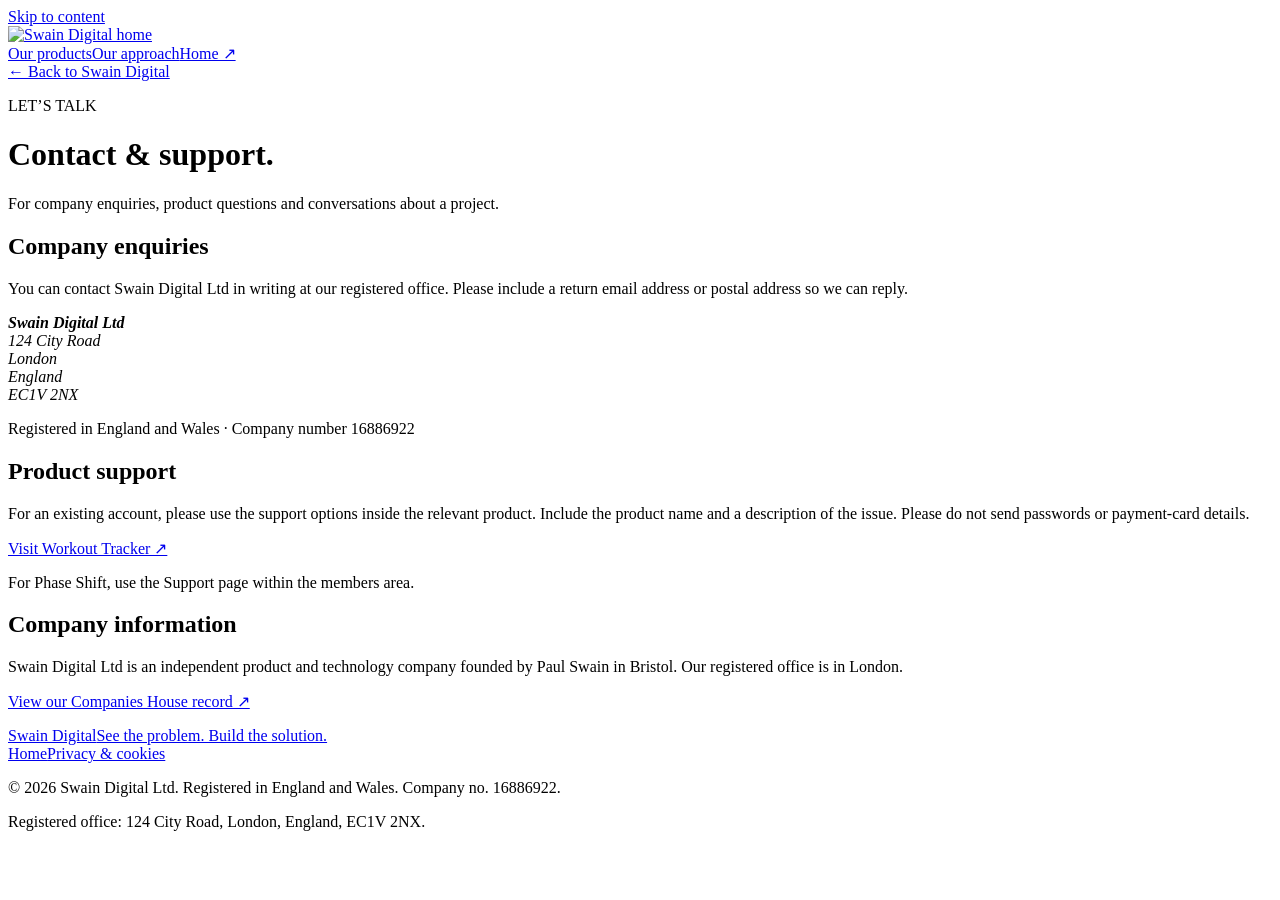
==== public/contact.html @ 6542596c "Build branded Swain Digital company website" ====
<!doctype html><html lang="en-GB"><head><meta charset="UTF-8"><meta name="viewport" content="width=device-width,initial-scale=1"><title>Contact & Support | Swain Digital Ltd</title><meta name="description" content="Company enquiries and product support for Swain Digital Ltd, the company behind Workout Tracker and Phase Shift."><link rel="icon" href="/assets/sd-icon.png"><link rel="stylesheet" href="/styles.css"></head><body><a class="skip" href="#main">Skip to content</a><header class="header"><a class="brand" href="/"><img src="/assets/swain-digital.webp" width="457" height="200" alt="Swain Digital home"></a><nav aria-label="Main navigation"><a href="/#products">Our products</a><a href="/#approach">Our approach</a><a href="/">Home ↗</a></nav></header><main class="legal-main" id="main"><a class="back-link" href="/">← Back to Swain Digital</a><p class="eyebrow ink">LET’S TALK</p><h1>Contact & support.</h1><p class="lead">For company enquiries, product questions and conversations about a project.</p><h2>Company enquiries</h2><p>You can contact Swain Digital Ltd in writing at our registered office. Please include a return email address or postal address so we can reply.</p><div class="contact-card"><address><strong>Swain Digital Ltd</strong><br>124 City Road<br>London<br>England<br>EC1V 2NX</address><p style="margin-top:16px">Registered in England and Wales · Company number 16886922</p></div><h2>Product support</h2><p>For an existing account, please use the support options inside the relevant product. Include the product name and a description of the issue. Please do not send passwords or payment-card details.</p><p><a href="https://workouttrackerapp.io">Visit Workout Tracker ↗</a></p><p>For Phase Shift, use the Support page within the members area.</p><h2>Company information</h2><p>Swain Digital Ltd is an independent product and technology company founded by Paul Swain in Bristol. Our registered office is in London.</p><p><a href="https://find-and-update.company-information.service.gov.uk/company/16886922">View our Companies House record ↗</a></p></main><footer class="footer"><div class="footer-top"><a class="footer-brand" href="/">Swain Digital<span>See the problem. Build the solution.</span></a><nav aria-label="Footer navigation"><a href="/">Home</a><a href="/privacy.html">Privacy & cookies</a></nav></div><div class="footer-bottom"><p>© 2026 Swain Digital Ltd. Registered in England and Wales. Company no. 16886922.</p><p>Registered office: 124 City Road, London, England, EC1V 2NX.</p></div></footer></body></html>
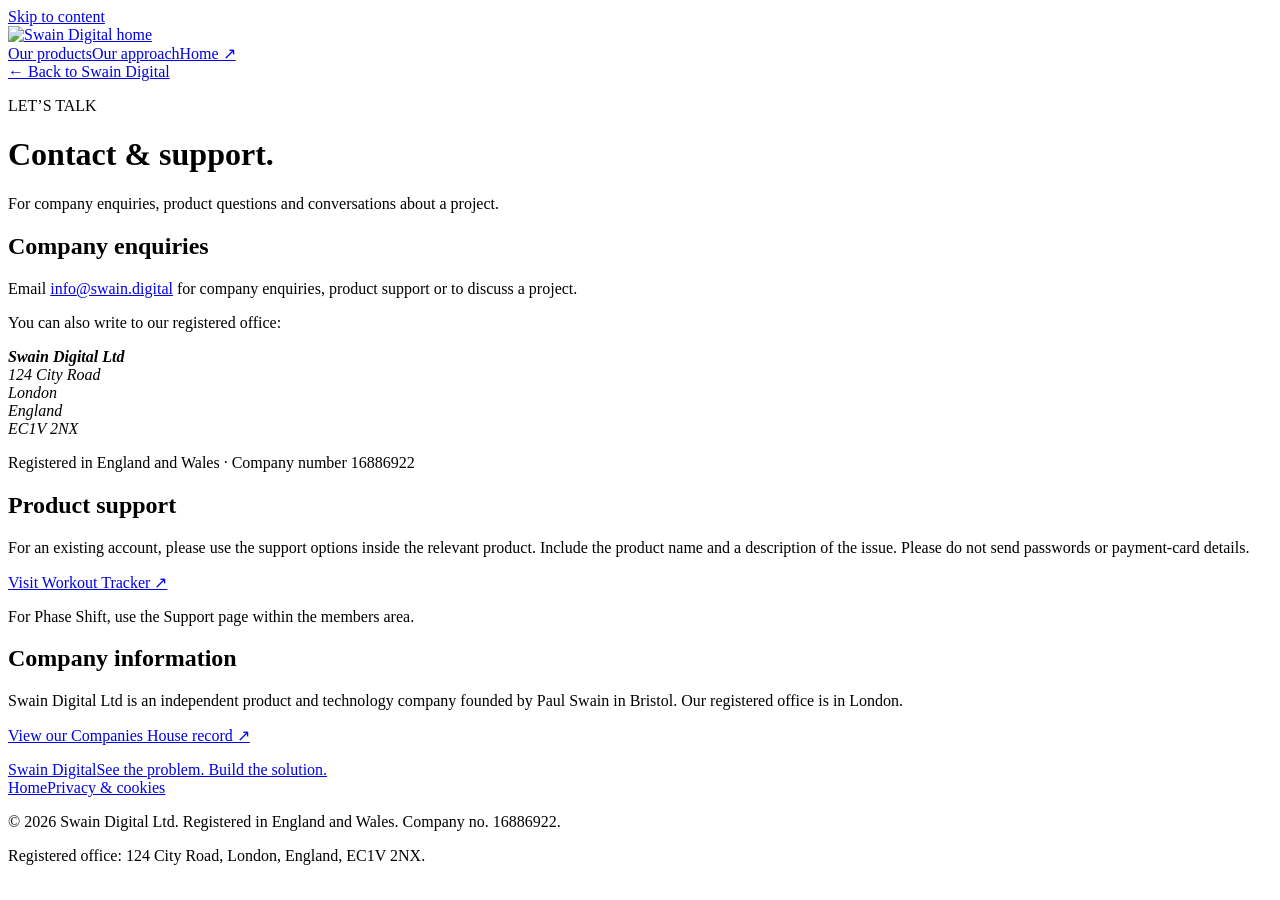
==== commit 44dc3a76: "Add monitored company email address to contact page" ====
--- a/public/contact.html
+++ b/public/contact.html
@@ -1 +1 @@
-<!doctype html><html lang="en-GB"><head><meta charset="UTF-8"><meta name="viewport" content="width=device-width,initial-scale=1"><title>Contact & Support | Swain Digital Ltd</title><meta name="description" content="Company enquiries and product support for Swain Digital Ltd, the company behind Workout Tracker and Phase Shift."><link rel="icon" href="/assets/sd-icon.png"><link rel="stylesheet" href="/styles.css"></head><body><a class="skip" href="#main">Skip to content</a><header class="header"><a class="brand" href="/"><img src="/assets/swain-digital.webp" width="457" height="200" alt="Swain Digital home"></a><nav aria-label="Main navigation"><a href="/#products">Our products</a><a href="/#approach">Our approach</a><a href="/">Home ↗</a></nav></header><main class="legal-main" id="main"><a class="back-link" href="/">← Back to Swain Digital</a><p class="eyebrow ink">LET’S TALK</p><h1>Contact & support.</h1><p class="lead">For company enquiries, product questions and conversations about a project.</p><h2>Company enquiries</h2><p>You can contact Swain Digital Ltd in writing at our registered office. Please include a return email address or postal address so we can reply.</p><div class="contact-card"><address><strong>Swain Digital Ltd</strong><br>124 City Road<br>London<br>England<br>EC1V 2NX</address><p style="margin-top:16px">Registered in England and Wales · Company number 16886922</p></div><h2>Product support</h2><p>For an existing account, please use the support options inside the relevant product. Include the product name and a description of the issue. Please do not send passwords or payment-card details.</p><p><a href="https://workouttrackerapp.io">Visit Workout Tracker ↗</a></p><p>For Phase Shift, use the Support page within the members area.</p><h2>Company information</h2><p>Swain Digital Ltd is an independent product and technology company founded by Paul Swain in Bristol. Our registered office is in London.</p><p><a href="https://find-and-update.company-information.service.gov.uk/company/16886922">View our Companies House record ↗</a></p></main><footer class="footer"><div class="footer-top"><a class="footer-brand" href="/">Swain Digital<span>See the problem. Build the solution.</span></a><nav aria-label="Footer navigation"><a href="/">Home</a><a href="/privacy.html">Privacy & cookies</a></nav></div><div class="footer-bottom"><p>© 2026 Swain Digital Ltd. Registered in England and Wales. Company no. 16886922.</p><p>Registered office: 124 City Road, London, England, EC1V 2NX.</p></div></footer></body></html>
+<!doctype html><html lang="en-GB"><head><meta charset="UTF-8"><meta name="viewport" content="width=device-width,initial-scale=1"><title>Contact & Support | Swain Digital Ltd</title><meta name="description" content="Company enquiries and product support for Swain Digital Ltd, the company behind Workout Tracker and Phase Shift."><link rel="icon" href="/assets/sd-icon.png"><link rel="stylesheet" href="/styles.css"></head><body><a class="skip" href="#main">Skip to content</a><header class="header"><a class="brand" href="/"><img src="/assets/swain-digital.webp" width="457" height="200" alt="Swain Digital home"></a><nav aria-label="Main navigation"><a href="/#products">Our products</a><a href="/#approach">Our approach</a><a href="/">Home ↗</a></nav></header><main class="legal-main" id="main"><a class="back-link" href="/">← Back to Swain Digital</a><p class="eyebrow ink">LET’S TALK</p><h1>Contact & support.</h1><p class="lead">For company enquiries, product questions and conversations about a project.</p><h2>Company enquiries</h2><p>Email <a href="mailto:info@swain.digital">info@swain.digital</a> for company enquiries, product support or to discuss a project.</p><p>You can also write to our registered office:</p><div class="contact-card"><address><strong>Swain Digital Ltd</strong><br>124 City Road<br>London<br>England<br>EC1V 2NX</address><p style="margin-top:16px">Registered in England and Wales · Company number 16886922</p></div><h2>Product support</h2><p>For an existing account, please use the support options inside the relevant product. Include the product name and a description of the issue. Please do not send passwords or payment-card details.</p><p><a href="https://workouttrackerapp.io">Visit Workout Tracker ↗</a></p><p>For Phase Shift, use the Support page within the members area.</p><h2>Company information</h2><p>Swain Digital Ltd is an independent product and technology company founded by Paul Swain in Bristol. Our registered office is in London.</p><p><a href="https://find-and-update.company-information.service.gov.uk/company/16886922">View our Companies House record ↗</a></p></main><footer class="footer"><div class="footer-top"><a class="footer-brand" href="/">Swain Digital<span>See the problem. Build the solution.</span></a><nav aria-label="Footer navigation"><a href="/">Home</a><a href="/privacy.html">Privacy & cookies</a></nav></div><div class="footer-bottom"><p>© 2026 Swain Digital Ltd. Registered in England and Wales. Company no. 16886922.</p><p>Registered office: 124 City Road, London, England, EC1V 2NX.</p></div></footer></body></html>
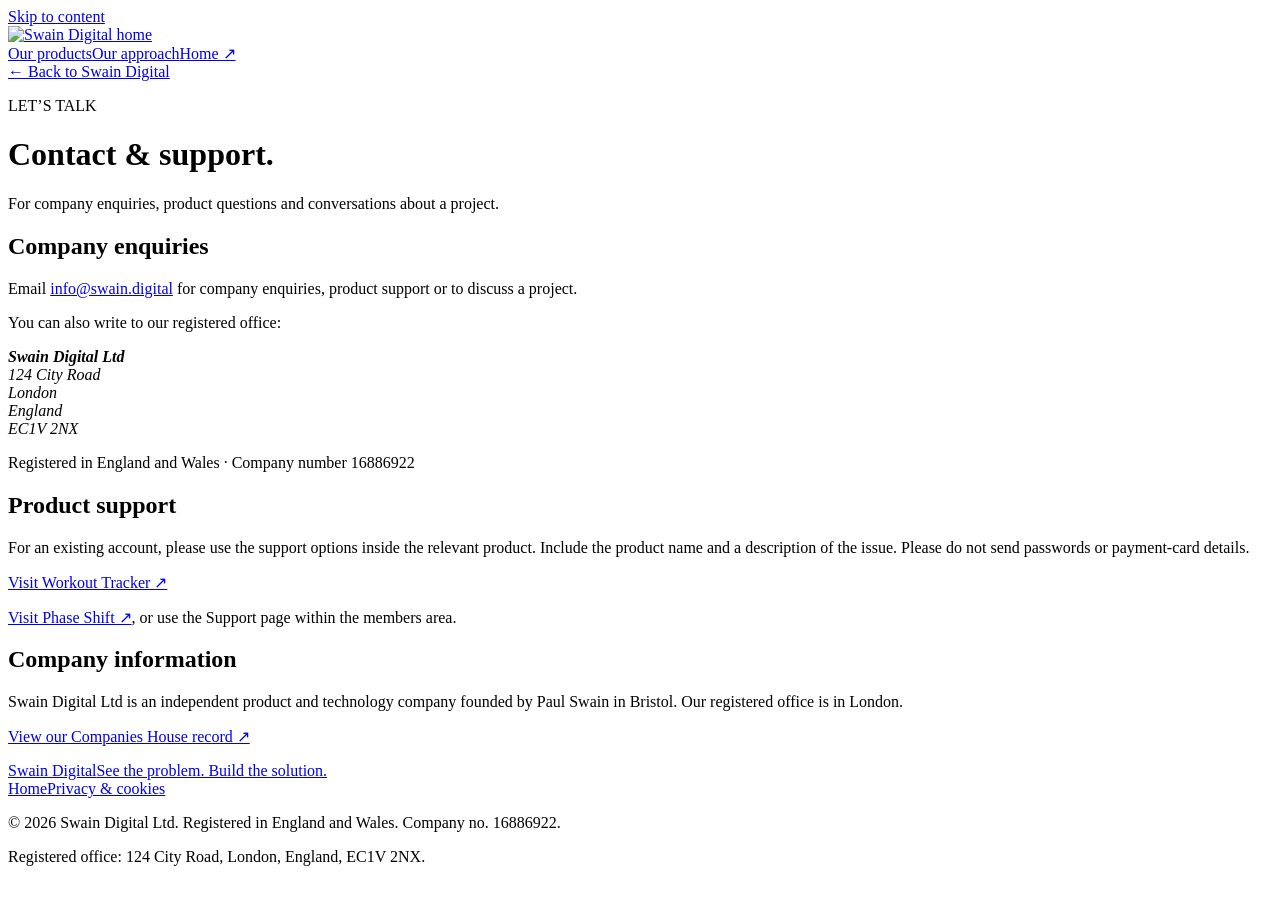
==== commit 3807acfb: "Use official product logos and slogans with linked brand panels" ====
--- a/public/contact.html
+++ b/public/contact.html
@@ -1 +1 @@
-<!doctype html><html lang="en-GB"><head><meta charset="UTF-8"><meta name="viewport" content="width=device-width,initial-scale=1"><title>Contact & Support | Swain Digital Ltd</title><meta name="description" content="Company enquiries and product support for Swain Digital Ltd, the company behind Workout Tracker and Phase Shift."><link rel="icon" href="/assets/sd-icon.png"><link rel="stylesheet" href="/styles.css"></head><body><a class="skip" href="#main">Skip to content</a><header class="header"><a class="brand" href="/"><img src="/assets/swain-digital.webp" width="457" height="200" alt="Swain Digital home"></a><nav aria-label="Main navigation"><a href="/#products">Our products</a><a href="/#approach">Our approach</a><a href="/">Home ↗</a></nav></header><main class="legal-main" id="main"><a class="back-link" href="/">← Back to Swain Digital</a><p class="eyebrow ink">LET’S TALK</p><h1>Contact & support.</h1><p class="lead">For company enquiries, product questions and conversations about a project.</p><h2>Company enquiries</h2><p>Email <a href="mailto:info@swain.digital">info@swain.digital</a> for company enquiries, product support or to discuss a project.</p><p>You can also write to our registered office:</p><div class="contact-card"><address><strong>Swain Digital Ltd</strong><br>124 City Road<br>London<br>England<br>EC1V 2NX</address><p style="margin-top:16px">Registered in England and Wales · Company number 16886922</p></div><h2>Product support</h2><p>For an existing account, please use the support options inside the relevant product. Include the product name and a description of the issue. Please do not send passwords or payment-card details.</p><p><a href="https://workouttrackerapp.io">Visit Workout Tracker ↗</a></p><p>For Phase Shift, use the Support page within the members area.</p><h2>Company information</h2><p>Swain Digital Ltd is an independent product and technology company founded by Paul Swain in Bristol. Our registered office is in London.</p><p><a href="https://find-and-update.company-information.service.gov.uk/company/16886922">View our Companies House record ↗</a></p></main><footer class="footer"><div class="footer-top"><a class="footer-brand" href="/">Swain Digital<span>See the problem. Build the solution.</span></a><nav aria-label="Footer navigation"><a href="/">Home</a><a href="/privacy.html">Privacy & cookies</a></nav></div><div class="footer-bottom"><p>© 2026 Swain Digital Ltd. Registered in England and Wales. Company no. 16886922.</p><p>Registered office: 124 City Road, London, England, EC1V 2NX.</p></div></footer></body></html>
+<!doctype html><html lang="en-GB"><head><meta charset="UTF-8"><meta name="viewport" content="width=device-width,initial-scale=1"><title>Contact & Support | Swain Digital Ltd</title><meta name="description" content="Company enquiries and product support for Swain Digital Ltd, the company behind Workout Tracker and Phase Shift."><link rel="icon" href="/assets/sd-icon.png"><link rel="stylesheet" href="/styles.css"></head><body><a class="skip" href="#main">Skip to content</a><header class="header"><a class="brand" href="/"><img src="/assets/swain-digital.webp" width="457" height="200" alt="Swain Digital home"></a><nav aria-label="Main navigation"><a href="/#products">Our products</a><a href="/#approach">Our approach</a><a href="/">Home ↗</a></nav></header><main class="legal-main" id="main"><a class="back-link" href="/">← Back to Swain Digital</a><p class="eyebrow ink">LET’S TALK</p><h1>Contact & support.</h1><p class="lead">For company enquiries, product questions and conversations about a project.</p><h2>Company enquiries</h2><p>Email <a href="mailto:info@swain.digital">info@swain.digital</a> for company enquiries, product support or to discuss a project.</p><p>You can also write to our registered office:</p><div class="contact-card"><address><strong>Swain Digital Ltd</strong><br>124 City Road<br>London<br>England<br>EC1V 2NX</address><p style="margin-top:16px">Registered in England and Wales · Company number 16886922</p></div><h2>Product support</h2><p>For an existing account, please use the support options inside the relevant product. Include the product name and a description of the issue. Please do not send passwords or payment-card details.</p><p><a href="https://workouttrackerapp.io">Visit Workout Tracker ↗</a></p><p><a href="https://phaseshift.systems">Visit Phase Shift ↗</a>, or use the Support page within the members area.</p><h2>Company information</h2><p>Swain Digital Ltd is an independent product and technology company founded by Paul Swain in Bristol. Our registered office is in London.</p><p><a href="https://find-and-update.company-information.service.gov.uk/company/16886922">View our Companies House record ↗</a></p></main><footer class="footer"><div class="footer-top"><a class="footer-brand" href="/">Swain Digital<span>See the problem. Build the solution.</span></a><nav aria-label="Footer navigation"><a href="/">Home</a><a href="/privacy.html">Privacy & cookies</a></nav></div><div class="footer-bottom"><p>© 2026 Swain Digital Ltd. Registered in England and Wales. Company no. 16886922.</p><p>Registered office: 124 City Road, London, England, EC1V 2NX.</p></div></footer></body></html>
